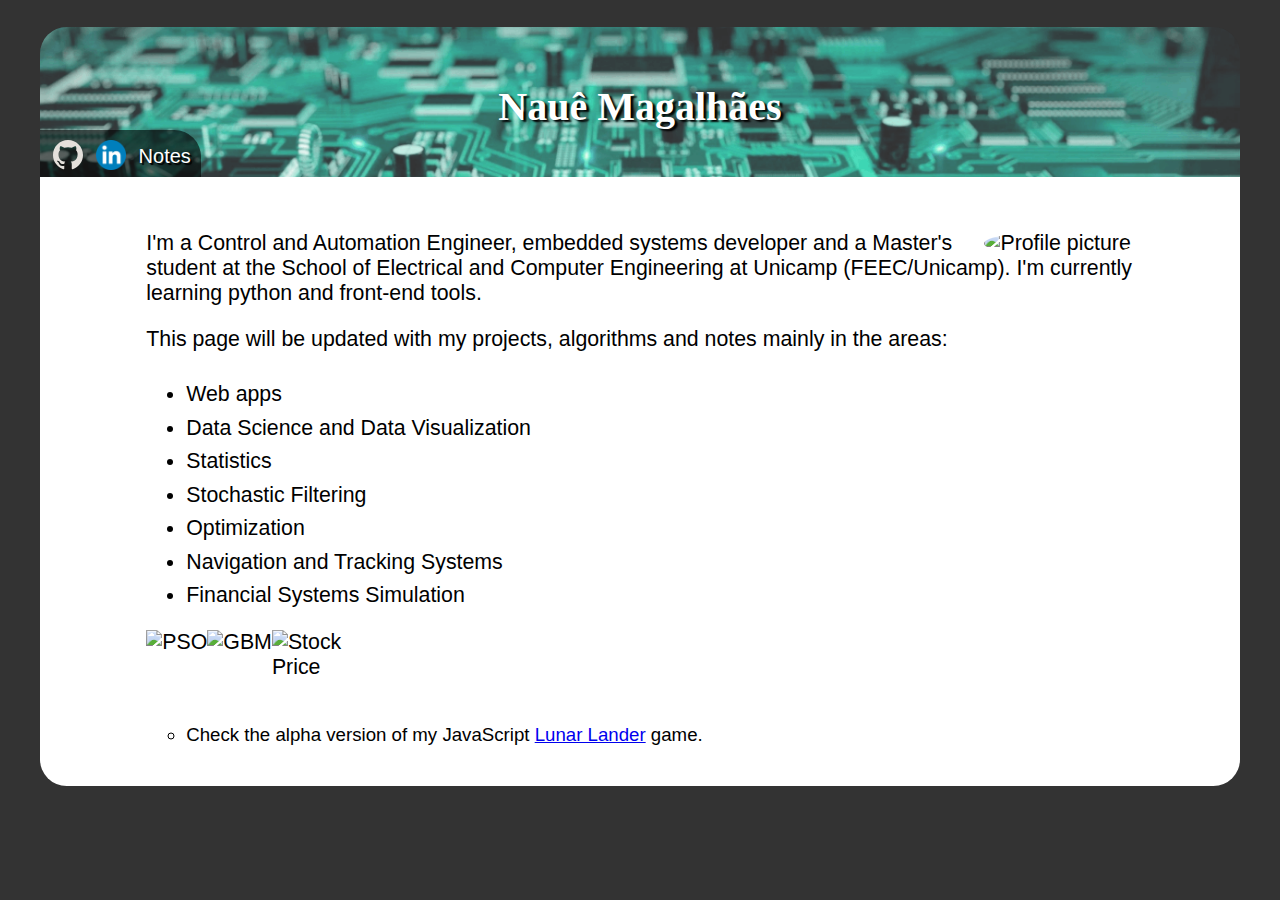
==== index.html @ e4e8a315 "PSO note update" ====
<!DOCTYPE html>
<html>
  <head>
    <link rel="stylesheet" href="style.css">
    <meta charset="UTF-8">
    <meta name="viewport" content="width=device-width, initial-scale=0.8">
    <title>Nauê Magalhães | Personal Page</title>
    <link rel="icon" href="assets/favicon_k_bg.png" />
</head>

<body>
  <div class="container">
      <div class="background">
        <div id="crop-bg">  
          <img id="bg-img" alt="Brackground image: green tinted eletronic board" src="[data-uri]"/>
        </div>
      </div>
      <div class="overlay">
          <div id="title"><a href="index.html">Nauê Magalhães</a></div>
        <div class="row">
          <div class="column">
            <a id="author-github" href="https://github.com/nauerm" target="_blank"><img src="assets/github.svg" style="-webkit-filter: invert(100%); width: 30px"></a>
        </div>
          <div class="column">
            <a id="author-linkedin" href="https://www.linkedin.com/in/nauerm" target="_blank"><img src="assets/linkedin.png" style="width: 30px"></a>
          </div>
          <div class="column" id="nav-text">
            <a href="notes.html">Notes</a>
          </div>
      </div>
    </div>
    
    <div class="content">
      <img id="profile-pic" alt="Profile picture" src="https://avatars.githubusercontent.com/u/60182017?v=4">
      <p>I'm a Control and Automation Engineer, embedded systems developer and a Master's student at the School of Electrical and Computer Engineering at Unicamp (FEEC/Unicamp). I'm currently learning python and front-end tools.</p>
      <p>This page will be updated with my projects, algorithms and notes mainly in the areas:</p>
      <ul>
        <li>Web apps</li>
        <li>Data Science and Data Visualization</li>
        <li>Statistics</li>
        <li>Stochastic Filtering</li>
        <li>Optimization</li>
        <li>Navigation and Tracking Systems</li>
        <li>Financial Systems Simulation</li>
      </ul>
      <div id="gifs">
        <img class="gif" src="https://s8.gifyu.com/images/PSO.gif" alt="PSO">
        <img class="gif" src="https://s8.gifyu.com/images/GBM.gif" alt="GBM">
        <img class="gif" src="https://s8.gifyu.com/images/Stock-price56b17c4d55a6f509.gif" alt="Stock Price">
      </div>
      <ul id="game">
        <li>Check the alpha version of my JavaScript <a href="games/lunar_lander/index-ast.html" target="_blank">Lunar Lander</a> game.</li>
      </ul>
    </div>
  </div>
</body>

</html>
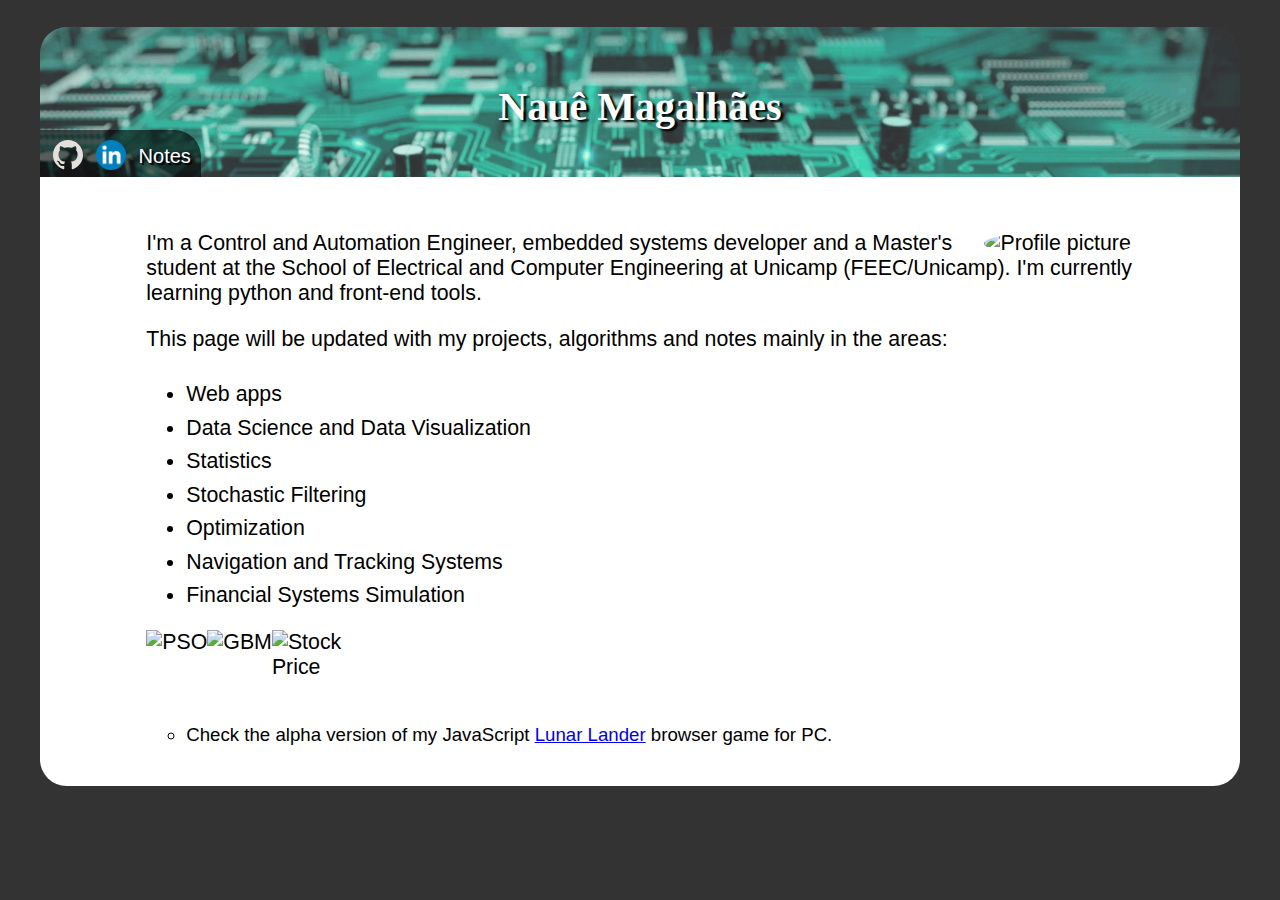
==== commit 6ee292bb: "Figures resize and inclusion of the PSO gif" ====
--- a/index.html
+++ b/index.html
@@ -49,7 +49,7 @@
         <img class="gif" src="https://s8.gifyu.com/images/Stock-price56b17c4d55a6f509.gif" alt="Stock Price">
       </div>
       <ul id="game">
-        <li>Check the alpha version of my JavaScript <a href="games/lunar_lander/index-ast.html" target="_blank">Lunar Lander</a> game.</li>
+        <li>Check the alpha version of my JavaScript <a href="games/lunar_lander/index-ast.html" target="_blank">Lunar Lander</a> browser game for PC.</li>
       </ul>
     </div>
   </div>
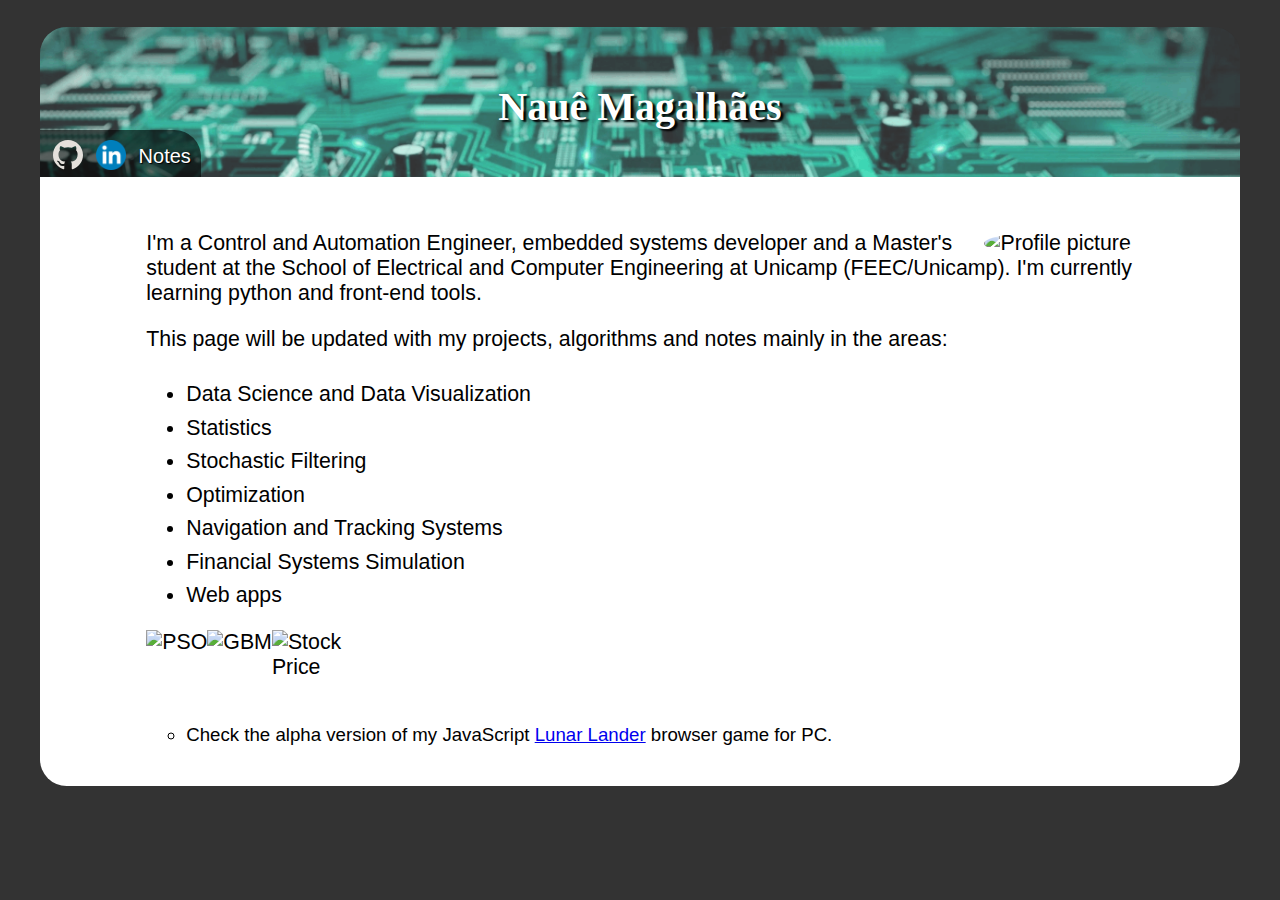
==== commit 5900edfa: "Insertion of the volatility estimation note" ====
--- a/index.html
+++ b/index.html
@@ -12,7 +12,7 @@
   <div class="container">
       <div class="background">
         <div id="crop-bg">  
-          <img id="bg-img" alt="Brackground image: green tinted eletronic board" src="[data-uri]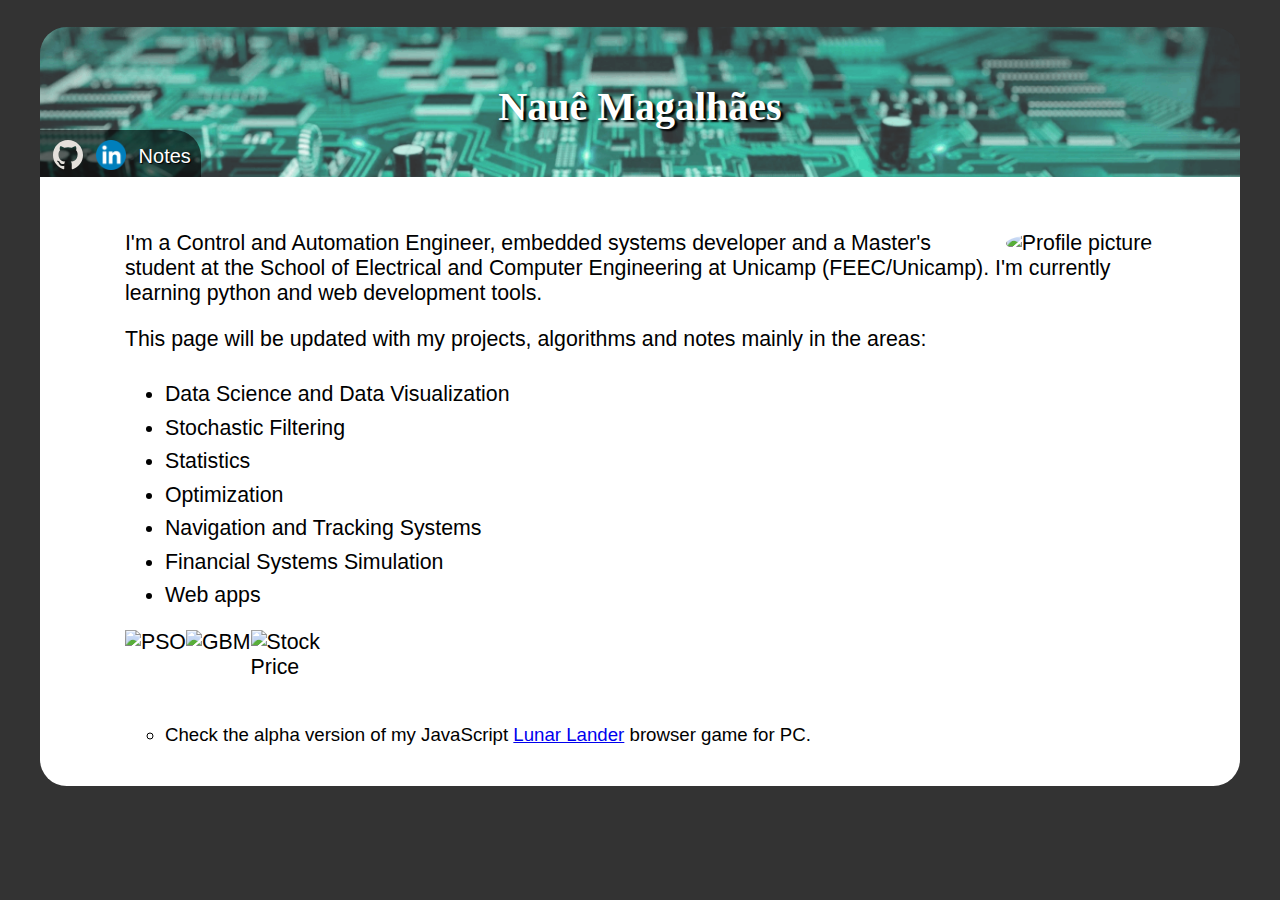
==== commit 002f60b6: "Minor corrections" ====
--- a/index.html
+++ b/index.html
@@ -32,12 +32,12 @@
     
     <div class="content">
       <img id="profile-pic" alt="Profile picture" src="https://avatars.githubusercontent.com/u/60182017?v=4">
-      <p>I'm a Control and Automation Engineer, embedded systems developer and a Master's student at the School of Electrical and Computer Engineering at Unicamp (FEEC/Unicamp). I'm currently learning python and front-end tools.</p>
+      <p>I'm a Control and Automation Engineer, embedded systems developer and a Master's student at the School of Electrical and Computer Engineering at Unicamp (FEEC/Unicamp). I'm currently learning python and web development tools.</p>
       <p>This page will be updated with my projects, algorithms and notes mainly in the areas:</p>
       <ul>
         <li>Data Science and Data Visualization</li>
+        <li>Stochastic Filtering</li>
         <li>Statistics</li>
-        <li>Stochastic Filtering</li>
         <li>Optimization</li>
         <li>Navigation and Tracking Systems</li>
         <li>Financial Systems Simulation</li>
--- a/style.css
+++ b/style.css
@@ -49,7 +49,7 @@
     z-index:9;
 }
 .content{
-    margin:-3em 5em;
+    margin:-3em 4em;
     font-size:1.6em;
 }
 #profile-pic{
@@ -97,7 +97,7 @@
 }
 
 p::selection {
-    background: rgb(93, 190, 131);
+    background: rgb(109, 221, 184);
 }
 li::selection {
     background: rgb(93, 190, 131);
@@ -144,12 +144,29 @@
     font-family:'Cambria Math', 'Times New Roman', serif;
     font-size:1em;
 }
+p.subtitle{
+    font-size:0.7em;
+    text-align: center;
+}
 p.math{
     text-align: center;
     font-family:'Cambria Math', 'Times New Roman', serif;
     font-size:0.8em;
+    /* background: #f5f5f5;
+    margin:1em auto;
+    border-radius: 0.4em;
+    padding:1em 2em;
+    width:fit-content; */
 }
 .figure{
     font-size:0.7em;
-    text-align: center;
+    display: block;
+    margin-left: auto;
+    margin-right: auto;
+}
+.brief:last-of-type{
+    padding-bottom:3em;
+}
+.notes:last-of-type{
+    padding-bottom:2em;
 }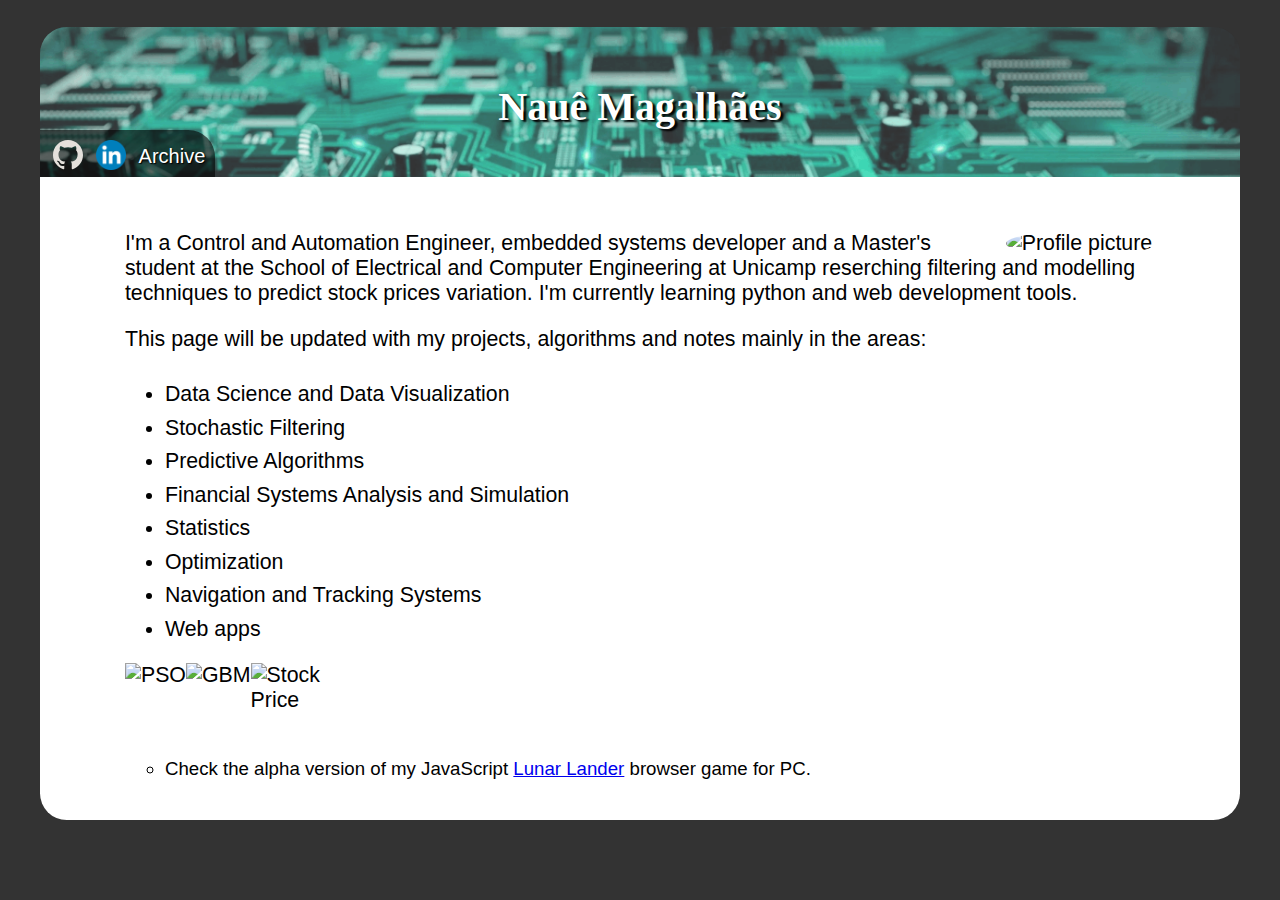
==== commit 4930cb45: "stock prices simulation update" ====
--- a/index.html
+++ b/index.html
@@ -25,22 +25,23 @@
             <a id="author-linkedin" href="https://www.linkedin.com/in/nauerm" target="_blank"><img src="assets/linkedin.png" style="width: 30px"></a>
           </div>
           <div class="column" id="nav-text">
-            <a href="notes.html">Notes</a>
+            <a href="archive.html">Archive</a>
           </div>
       </div>
     </div>
     
     <div class="content">
       <img id="profile-pic" alt="Profile picture" src="https://avatars.githubusercontent.com/u/60182017?v=4">
-      <p>I'm a Control and Automation Engineer, embedded systems developer and a Master's student at the School of Electrical and Computer Engineering at Unicamp (FEEC/Unicamp). I'm currently learning python and web development tools.</p>
+      <p>I'm a Control and Automation Engineer, embedded systems developer and a Master's student at the School of Electrical and Computer Engineering at Unicamp reserching filtering and modelling techniques to predict stock prices variation. I'm currently learning python and web development tools.</p>
       <p>This page will be updated with my projects, algorithms and notes mainly in the areas:</p>
       <ul>
         <li>Data Science and Data Visualization</li>
         <li>Stochastic Filtering</li>
+        <li>Predictive Algorithms</li>
+        <li>Financial Systems Analysis and Simulation</li>
         <li>Statistics</li>
         <li>Optimization</li>
         <li>Navigation and Tracking Systems</li>
-        <li>Financial Systems Simulation</li>
         <li>Web apps</li>
       </ul>
       <div id="gifs">
--- a/style.css
+++ b/style.css
@@ -2,6 +2,10 @@
     font-family: sans-serif;
     font-size:10pt;
     background-color: #333;
+}
+h3{
+    margin-bottom: 0.3em;
+    margin-bottom: 0.3em;
 }
 #title{
     font-family: 'Trebuchet MS';
@@ -96,12 +100,6 @@
     padding-top:0.4em;
 }
 
-p::selection {
-    background: rgb(109, 221, 184);
-}
-li::selection {
-    background: rgb(93, 190, 131);
-}
 #nav-text{
     padding-top:10px;
 }
@@ -169,4 +167,112 @@
 }
 .notes:last-of-type{
     padding-bottom:2em;
-}+}
+
+#reload-page-btn{
+    display: block;
+    width:fit-content;
+    margin: 0px auto;
+  }
+
+
+  .slider {
+    margin: 2em;
+    -webkit-appearance: none;
+    width: 200px;
+    height: 15px;
+    border-radius: 5px;
+    background: #d3d3d3;
+    outline: none;
+    opacity: 0.7;
+    -webkit-transition: .2s;
+    transition: opacity .2s;
+  }
+  
+  .slider:hover {
+    opacity: 1;
+  }
+  
+  .slider::-webkit-slider-thumb {
+    -webkit-appearance: none;
+    appearance: none;
+    width: 25px;
+    height: 25px;
+    border-radius: 50%;
+    background: #04AA6D;
+    cursor: pointer;
+  }
+  
+  .slider::-moz-range-thumb {
+    width: 25px;
+    height: 25px;
+    border-radius: 50%;
+    background: #04AA6D;
+    cursor: pointer;
+  }
+
+.parameter{
+    text-align: center;
+    margin-top:0.5em;
+    max-width:90%;
+    width:fit-content;
+    padding-left: 1em;
+    display:inline-block;
+    background-color: rgb(248, 252, 248);
+    border-radius: 1em;
+}
+input{
+    margin-right: 0px;
+}
+object{
+    margin-right: 1em;
+    width: 20px;
+}
+
+.parameter:hover{
+    background-color: rgb(235, 252, 235);
+}
+
+.tooltip {
+    position: relative;
+    display: inline-block;
+  }
+  
+  .tooltip .tooltiptext {
+    visibility: hidden;
+    width: 10em;
+    background-color: #33c28e;
+    color: #fff;
+    text-align: center;
+    border-radius: 8px;
+    padding: 5px 1em;
+    font-size:0.7em;
+     
+    /* Position the tooltip */
+    position: absolute;
+    z-index: 1;
+    top: -3px;
+    left: 25px;
+  }
+  
+  .tooltip:hover .tooltiptext {
+    visibility: visible;
+  }
+
+  button{
+    display:block;
+    margin:auto;
+    margin-top:0.5em;
+    padding:0.2em 1.3em;
+    border: 1px solid #8d8d8d63;
+    border-radius: 10px;
+    font-size:.9em;
+  }
+  button:hover{
+    cursor: pointer;
+    background-color: rgb(235, 252, 235);
+    transition: .05s;
+  }
+  #chart{
+    left:-2.5%;
+  }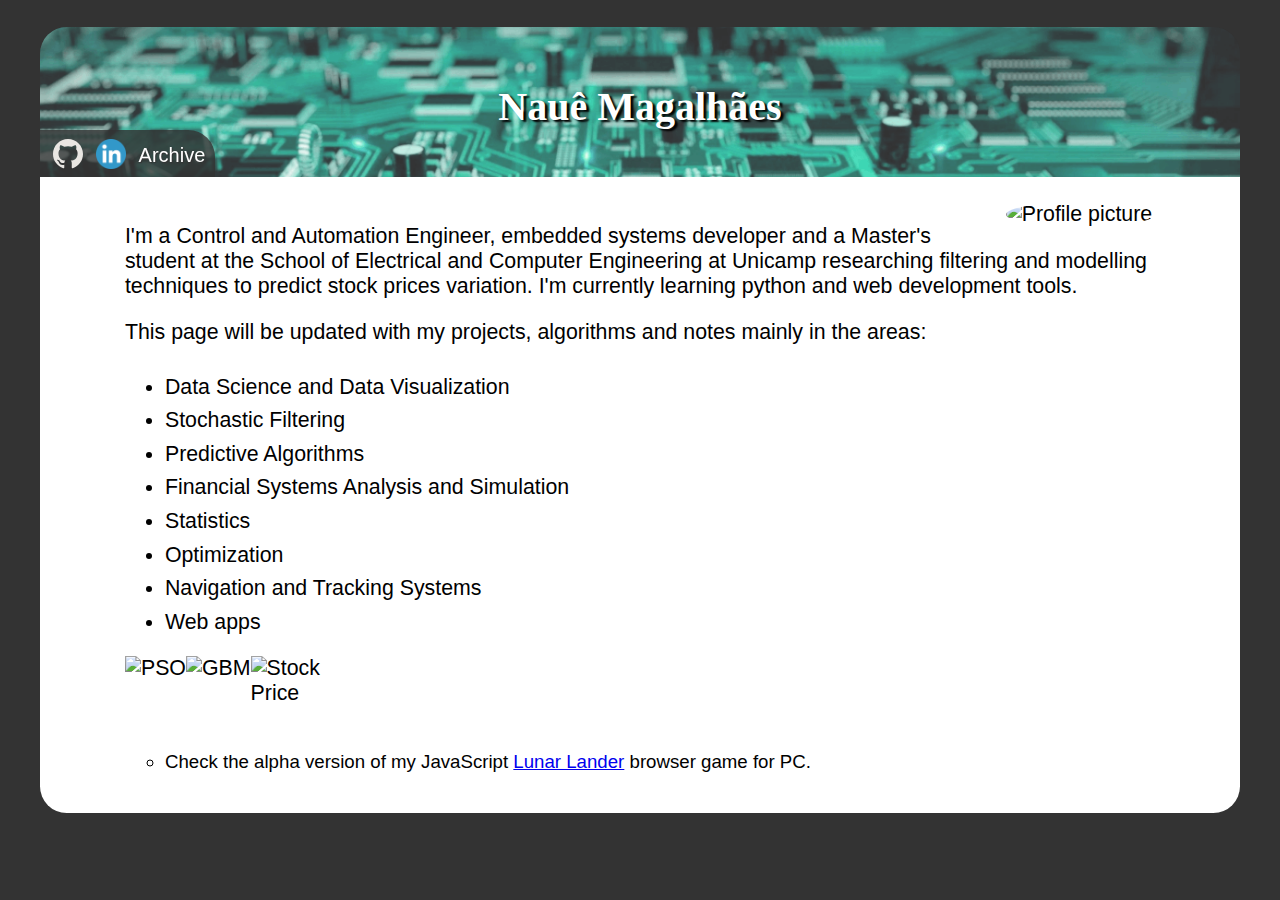
==== commit e14418f5: "Minor style and text changes" ====
--- a/index.html
+++ b/index.html
@@ -10,29 +10,30 @@
 
 <body>
   <div class="container">
-      <div class="background">
-        <div id="crop-bg">  
-          <img id="bg-img" alt="Brackground image: green tinted eletronic board" src="figures\bg.png">
+      
+    <div class="background">
+      <div id="crop-bg">  
+        <img id="bg-img" alt="Brackground image: green tinted eletronic board" src="figures\bg.png">
+      </div>
+      <div class="row">
+        <div class="column">
+          <a id="author-github" href="https://github.com/nauerm" target="_blank"><img src="assets/github.svg" style="-webkit-filter: invert(100%); width: 30px"></a>
+        </div>
+        <div class="column">
+          <a id="author-linkedin" href="https://www.linkedin.com/in/nauerm" target="_blank"><img src="assets/linkedin.png" style="width: 30px"></a>
+        </div>
+        <div class="column" id="nav-text">
+          <a href="archive.html">Archive</a>
         </div>
       </div>
-      <div class="overlay">
-          <div id="title"><a href="index.html">Nauê Magalhães</a></div>
-        <div class="row">
-          <div class="column">
-            <a id="author-github" href="https://github.com/nauerm" target="_blank"><img src="assets/github.svg" style="-webkit-filter: invert(100%); width: 30px"></a>
-        </div>
-          <div class="column">
-            <a id="author-linkedin" href="https://www.linkedin.com/in/nauerm" target="_blank"><img src="assets/linkedin.png" style="width: 30px"></a>
-          </div>
-          <div class="column" id="nav-text">
-            <a href="archive.html">Archive</a>
-          </div>
-      </div>
+    </div>
+    <div class="overlay">
+        <div id="title"><a href="index.html">Nauê Magalhães</a></div>
     </div>
     
     <div class="content">
       <img id="profile-pic" alt="Profile picture" src="https://avatars.githubusercontent.com/u/60182017?v=4">
-      <p>I'm a Control and Automation Engineer, embedded systems developer and a Master's student at the School of Electrical and Computer Engineering at Unicamp reserching filtering and modelling techniques to predict stock prices variation. I'm currently learning python and web development tools.</p>
+      <p>I'm a Control and Automation Engineer, embedded systems developer and a Master's student at the School of Electrical and Computer Engineering at Unicamp researching filtering and modelling techniques to predict stock prices variation. I'm currently learning python and web development tools.</p>
       <p>This page will be updated with my projects, algorithms and notes mainly in the areas:</p>
       <ul>
         <li>Data Science and Data Visualization</li>
--- a/style.css
+++ b/style.css
@@ -53,6 +53,7 @@
     z-index:9;
 }
 .content{
+    padding-top:2em;
     margin:-3em 4em;
     font-size:1.6em;
 }
@@ -71,17 +72,11 @@
   color: white;
 }
 .column {
-                float: left;
-                padding-left: 8px;
-                padding-top: 5px;
-            }
-
-.row::after {
-    content: "";
-    clear: both;
-    display: table;
-}
-
+    float: left;
+    padding-left: 8px;
+    padding-right: 5px;
+    padding-top: 5px;
+}
 #game{
     margin:2em 0em;
     list-style-type: circle;
@@ -116,14 +111,17 @@
 .row{
     display:inline-block;
     padding: 4.5px 5px;
-    background-color: rgba(0, 0, 0, 0.6);
+    background-color: rgba(0, 0, 0, 0.8);
     border-radius: 0em 2em 0em 0em;
-}
-.column{
-    padding-right: 5px;
+    position:absolute;
+    bottom:0;
+    left:0;
 }
 .brief{
     font-size:0.7em;
+}
+h4{
+    margin-bottom:0.2em;
 }
 h4 > a{
     text-decoration: none;
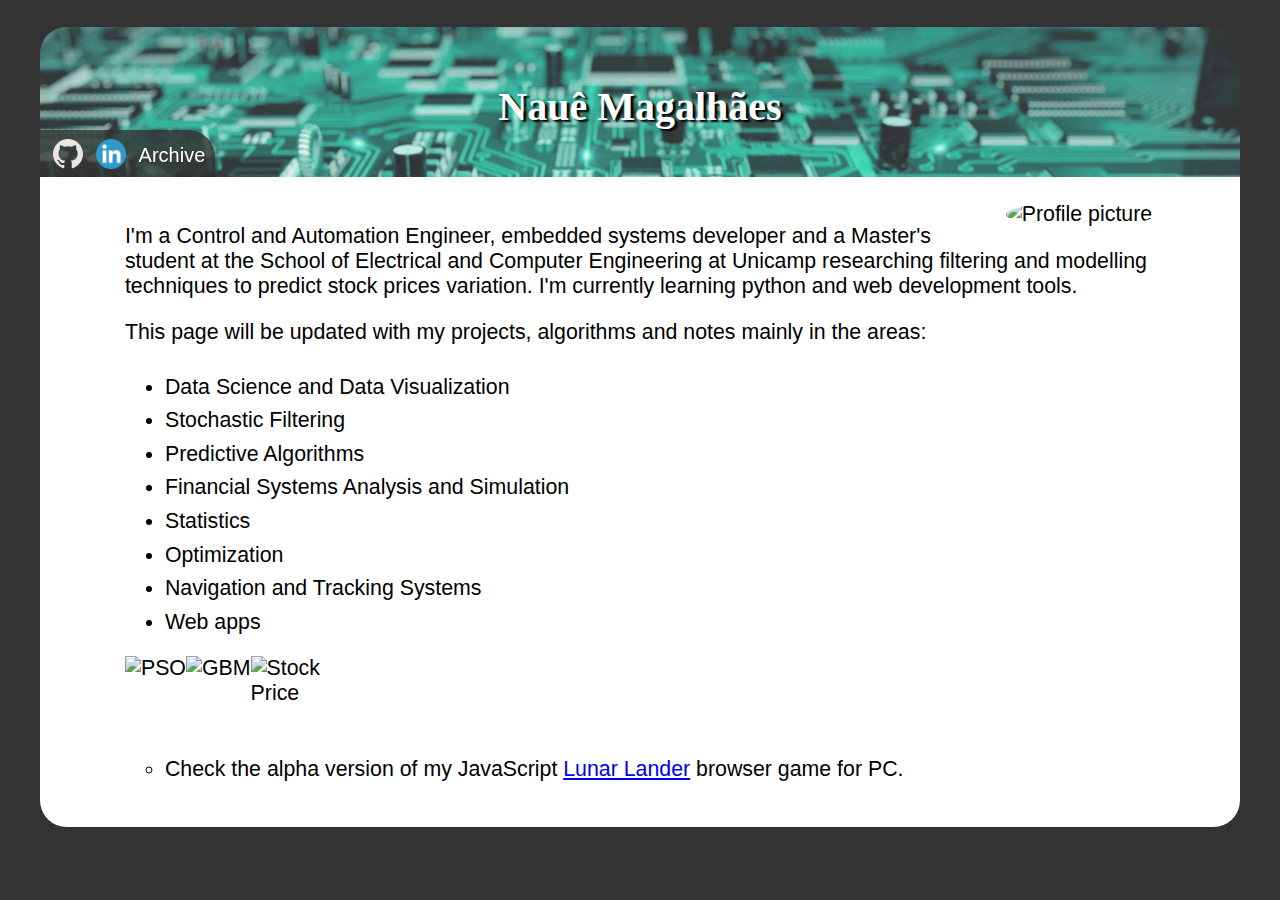
==== commit 6c52c339: "Minor style changes for mobile" ====
--- a/index.html
+++ b/index.html
@@ -3,7 +3,7 @@
   <head>
     <link rel="stylesheet" href="style.css">
     <meta charset="UTF-8">
-    <meta name="viewport" content="width=device-width, initial-scale=0.8">
+    <meta name="viewport" content="width=device-width, initial-scale=1">
     <title>Nauê Magalhães | Personal Page</title>
     <link rel="icon" href="assets/favicon_k_bg.png" />
 </head>
--- a/style.css
+++ b/style.css
@@ -80,7 +80,6 @@
 #game{
     margin:2em 0em;
     list-style-type: circle;
-    font-size:14pt;
 }
 #gifs{
     object-fit:scale-down;
@@ -172,13 +171,11 @@
     width:fit-content;
     margin: 0px auto;
   }
-
-
   .slider {
-    margin: 2em;
-    -webkit-appearance: none;
+    margin: 0em;
     width: 200px;
     height: 15px;
+    -webkit-appearance: none;
     border-radius: 5px;
     background: #d3d3d3;
     outline: none;
@@ -214,6 +211,7 @@
     margin-top:0.5em;
     max-width:90%;
     width:fit-content;
+    padding: 1em 0em;
     padding-left: 1em;
     display:inline-block;
     background-color: rgb(248, 252, 248);
@@ -273,4 +271,35 @@
   }
   #chart{
     left:-2.5%;
-  }+  }
+
+@media screen and (max-width:500px)
+{
+    .container
+    {
+        min-width:fit-content;
+        text-align: justify;
+        font-size: 80%;
+    }
+    .content
+    {
+        margin:-3em 1em;
+    }
+    #profile-pic{
+        margin-left:1em;
+    }
+    .overlay{
+        position:relative;
+        top:-9em;
+        z-index:9;
+    }
+    #gifs{
+        object-fit:none;
+        display: block;
+    }
+    .gif{
+        max-width:80%;
+        display: block;
+        margin:auto;
+    }
+}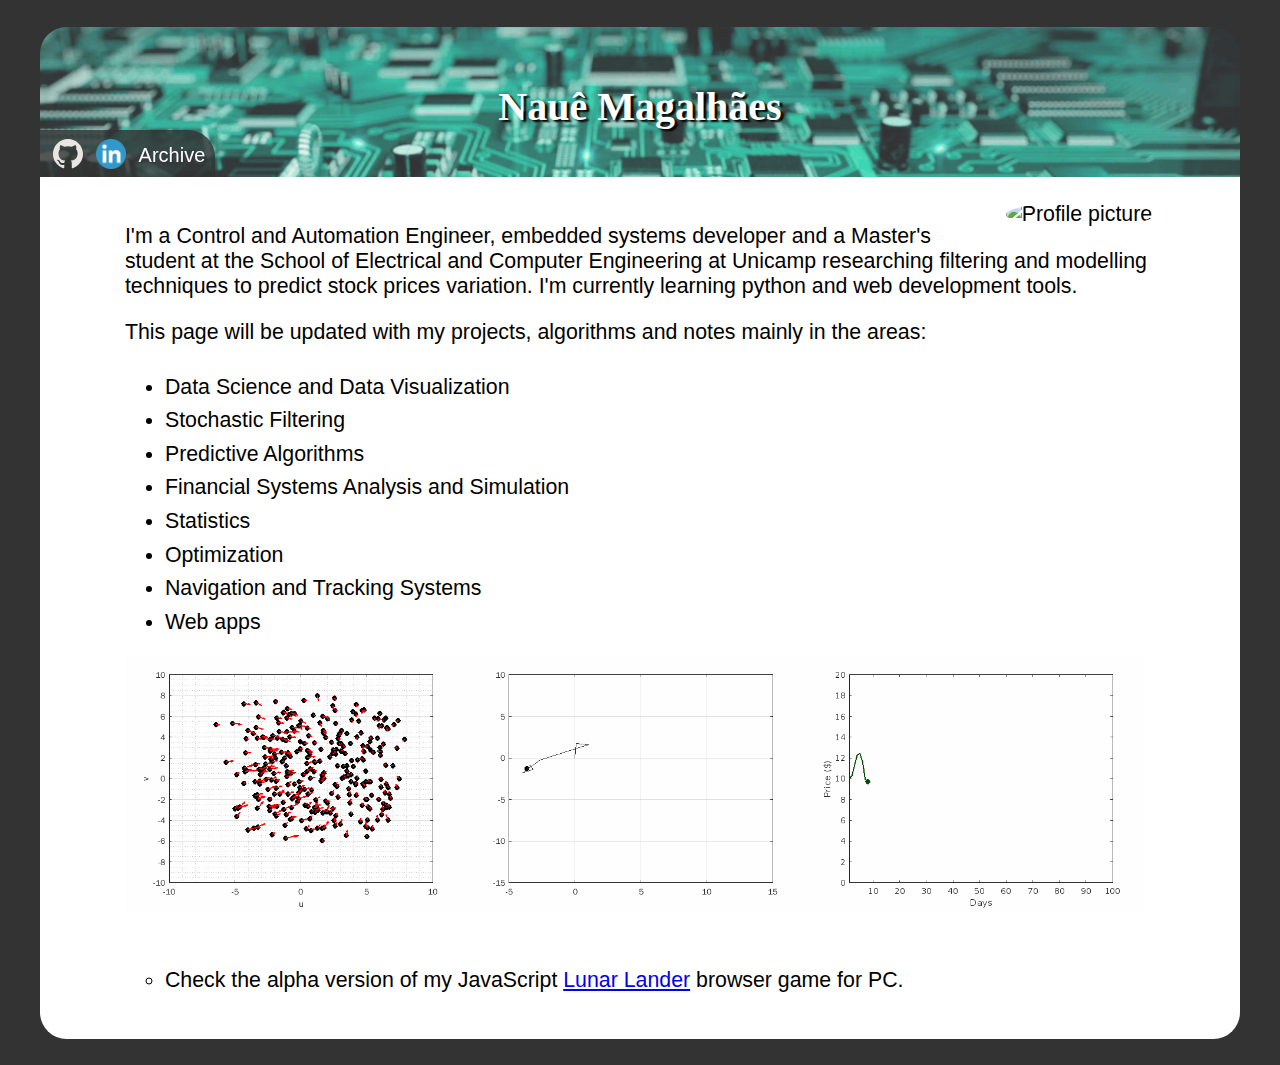
==== commit 44f5e518: "Inclusion of local figures" ====
--- a/index.html
+++ b/index.html
@@ -46,9 +46,9 @@
         <li>Web apps</li>
       </ul>
       <div id="gifs">
-        <img class="gif" src="https://s8.gifyu.com/images/PSO.gif" alt="PSO">
-        <img class="gif" src="https://s8.gifyu.com/images/GBM.gif" alt="GBM">
-        <img class="gif" src="https://s8.gifyu.com/images/Stock-price56b17c4d55a6f509.gif" alt="Stock Price">
+        <img class="gif" src="figures/PSO.gif" alt="PSO">
+        <img class="gif" src="figures/GBM.gif" alt="GBM">
+        <img class="gif" src="figures/stock.gif" alt="Stock Price">
       </div>
       <ul id="game">
         <li>Check the alpha version of my JavaScript <a href="games/lunar_lander/index-ast.html" target="_blank">Lunar Lander</a> browser game for PC.</li>
